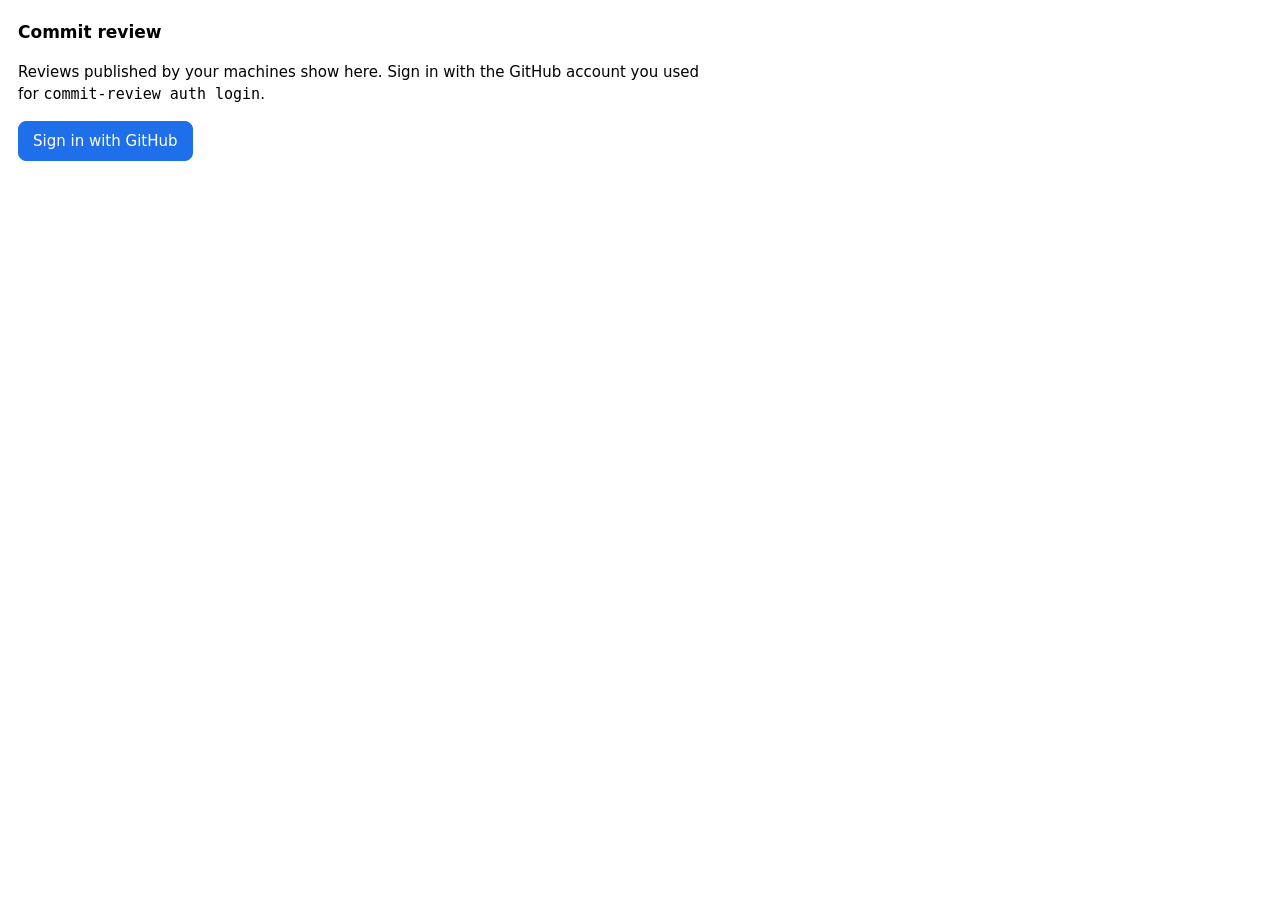
==== ui/remote.html @ 847542e7 "remote: the review on a phone through a Cloudflare worker With a login, the window also publishes th" ====
<!doctype html>
<html lang="en">
<head>
<meta charset="utf-8">
<meta name="viewport" content="width=device-width, initial-scale=1">
<title>Commit review</title>
<link rel="manifest" href="/manifest.webmanifest">
<link rel="apple-touch-icon" href="/icon.png">
<style>
  :root { color-scheme: light dark; font: 15px/1.5 -apple-system, system-ui, sans-serif; }
  body { margin: 0; padding: 20px 18px; max-width: 720px; box-sizing: border-box; }
  h1 { font-size: 17px; margin: 0 0 14px; display: flex; justify-content: space-between; align-items: baseline; }
  h1 small { font-size: 12px; opacity: .6; font-weight: normal; }
  .label { font-size: 11px; text-transform: uppercase; letter-spacing: .06em; opacity: .6; margin: 14px 0 6px; }
  .card { display: block; color: inherit; text-decoration: none; padding: 12px 14px; border-radius: 10px; background: rgba(127,127,127,.12); margin-bottom: 10px; }
  .card .subject { font-weight: 600; word-break: break-word; }
  .card .meta { font-size: 12px; opacity: .65; margin-top: 3px; }
  .code { font: 600 28px/1.2 ui-monospace, SFMono-Regular, Menlo, monospace; letter-spacing: .08em; padding: 10px 14px; border-radius: 10px; background: rgba(127,127,127,.12); display: inline-block; margin: 8px 0; }
  button, .button { font: inherit; padding: 8px 14px; border-radius: 8px; border: 1px solid rgba(127,127,127,.4); background: transparent; color: inherit; cursor: pointer; text-decoration: none; display: inline-block; }
  button.primary, .button.primary { background: #1f6feb; border-color: #1f6feb; color: #fff; }
  .quiet { background: none; border: 0; opacity: .6; padding: 0; font-size: 12px; }
  .muted { opacity: .6; }
  .err { color: #d1242f; }
</style>
</head>
<body>
<h1>Commit review <small id="who"></small></h1>
<section id="login" hidden>
  <p>Reviews published by your machines show here. Sign in with the GitHub account you used for <code>commit-review auth login</code>.</p>
  <button class="primary" id="start">Sign in with GitHub</button>
  <div id="code-box" hidden>
    <p>Enter this code on GitHub, then come back:</p>
    <div class="code" id="code"></div>
    <p><a class="button primary" id="verify" target="_blank" rel="noopener">Open GitHub</a></p>
    <p class="muted" id="polling">Waiting for GitHub...</p>
  </div>
  <p class="err" id="login-err"></p>
</section>
<section id="list" hidden>
  <div class="label">Pending reviews</div>
  <div id="reviews"><p class="muted">Loading...</p></div>
  <p><button class="quiet" id="logout">Sign out</button></p>
</section>
<script>
const $ = (id) => document.getElementById(id);
const KEY = "commit-review-token";
const headers = () => ({ authorization: "Bearer " + localStorage.getItem(KEY) });
const next = new URLSearchParams(location.search).get("next");

const ago = (ms) => {
  const m = Math.round((Date.now() - ms) / 60000);
  if (m < 1) return "just now";
  if (m < 60) return m + " min ago";
  const h = Math.round(m / 60);
  return h < 48 ? h + " h ago" : Math.round(h / 24) + " days ago";
};

async function showList() {
  $("login").hidden = true;
  $("list").hidden = false;
  const res = await fetch("/api/reviews", { headers: headers() });
  if (res.status === 401) return signOut();
  const reviews = await res.json();
  const me = await fetch("/api/me", { headers: headers() }).then((r) => r.json()).catch(() => ({}));
  $("who").textContent = me.login || "";
  const box = $("reviews");
  box.textContent = "";
  if (!reviews.length) box.innerHTML = '<p class="muted">Nothing waiting for you.</p>';
  reviews.forEach((r) => {
    const a = document.createElement("a");
    a.className = "card";
    a.href = "/r/" + r.id;
    const subject = document.createElement("div");
    subject.className = "subject";
    subject.textContent = r.subject || (r.amend ? "(amend, message kept)" : "(no message recognized)");
    const meta = document.createElement("div");
    meta.className = "meta";
    const repo = (r.repo || "").split("/").filter(Boolean).pop() || r.repo;
    meta.textContent = [repo, r.files + " files", r.machine, ago(r.created)].filter(Boolean).join(" · ");
    a.append(subject, meta);
    box.appendChild(a);
  });
}

function signOut() {
  localStorage.removeItem(KEY);
  $("who").textContent = "";
  $("list").hidden = true;
  $("login").hidden = false;
}

async function signIn() {
  $("start").disabled = true;
  $("login-err").textContent = "";
  const res = await fetch("/auth/start", { method: "POST" });
  if (!res.ok) {
    $("login-err").textContent = await res.text();
    $("start").disabled = false;
    return;
  }
  const start = await res.json();
  $("code").textContent = start.user_code;
  $("verify").href = start.verification_uri;
  $("code-box").hidden = false;
  const name = /iPhone|iPad|Android/.exec(navigator.userAgent)?.[0] || "browser";
  const poll = async () => {
    const r = await fetch("/auth/poll", {
      method: "POST",
      headers: { "content-type": "application/json" },
      body: JSON.stringify({ device_code: start.device_code, kind: "browser", name }),
    });
    if (r.status === 202) return setTimeout(poll, (start.interval + 1) * 1000);
    if (!r.ok) {
      $("login-err").textContent = (await r.json().catch(() => ({}))).error || "login refused";
      $("start").disabled = false;
      $("code-box").hidden = true;
      return;
    }
    const { token } = await r.json();
    localStorage.setItem(KEY, token);
    if (next) location.href = next;
    else showList();
  };
  setTimeout(poll, (start.interval + 1) * 1000);
}

$("start").onclick = signIn;
$("logout").onclick = signOut;
if (localStorage.getItem(KEY)) {
  if (next) location.href = next;
  else {
    showList();
    setInterval(showList, 10000);
  }
} else {
  $("login").hidden = false;
}
</script>
</body>
</html>
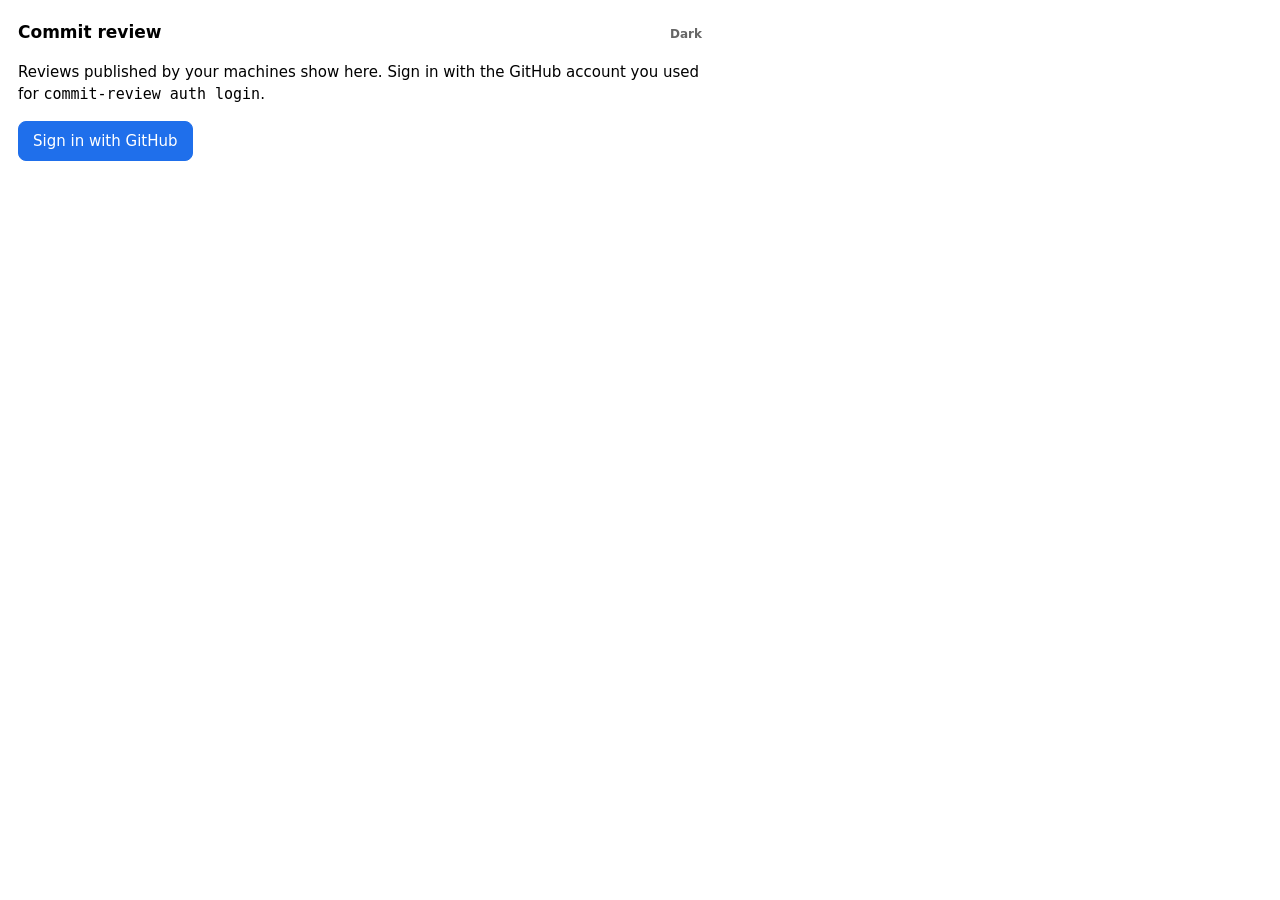
==== commit a424d285: "ui: a Light/Dark switch The pages followed the system theme, so a phone in dark mode showed a dark r" ====
--- a/ui/remote.html
+++ b/ui/remote.html
@@ -6,7 +6,10 @@
 <title>Commit review</title>
 <link rel="manifest" href="/manifest.webmanifest">
 <link rel="apple-touch-icon" href="/icon.png">
+<script src="/theme.js"></script>
 <style>
+  :root[data-theme="light"] { color-scheme: light; }
+  :root[data-theme="dark"] { color-scheme: dark; }
   :root { color-scheme: light dark; font: 15px/1.5 -apple-system, system-ui, sans-serif; }
   body { margin: 0; padding: 20px 18px; max-width: 720px; box-sizing: border-box; }
   h1 { font-size: 17px; margin: 0 0 14px; display: flex; justify-content: space-between; align-items: baseline; }
@@ -24,7 +27,7 @@
 </style>
 </head>
 <body>
-<h1>Commit review <small id="who"></small></h1>
+<h1>Commit review <span><small id="who"></small> <button type="button" class="quiet" data-theme-switch onclick="theme.toggle()">Dark</button></span></h1>
 <section id="login" hidden>
   <p>Reviews published by your machines show here. Sign in with the GitHub account you used for <code>commit-review auth login</code>.</p>
   <button class="primary" id="start">Sign in with GitHub</button>
